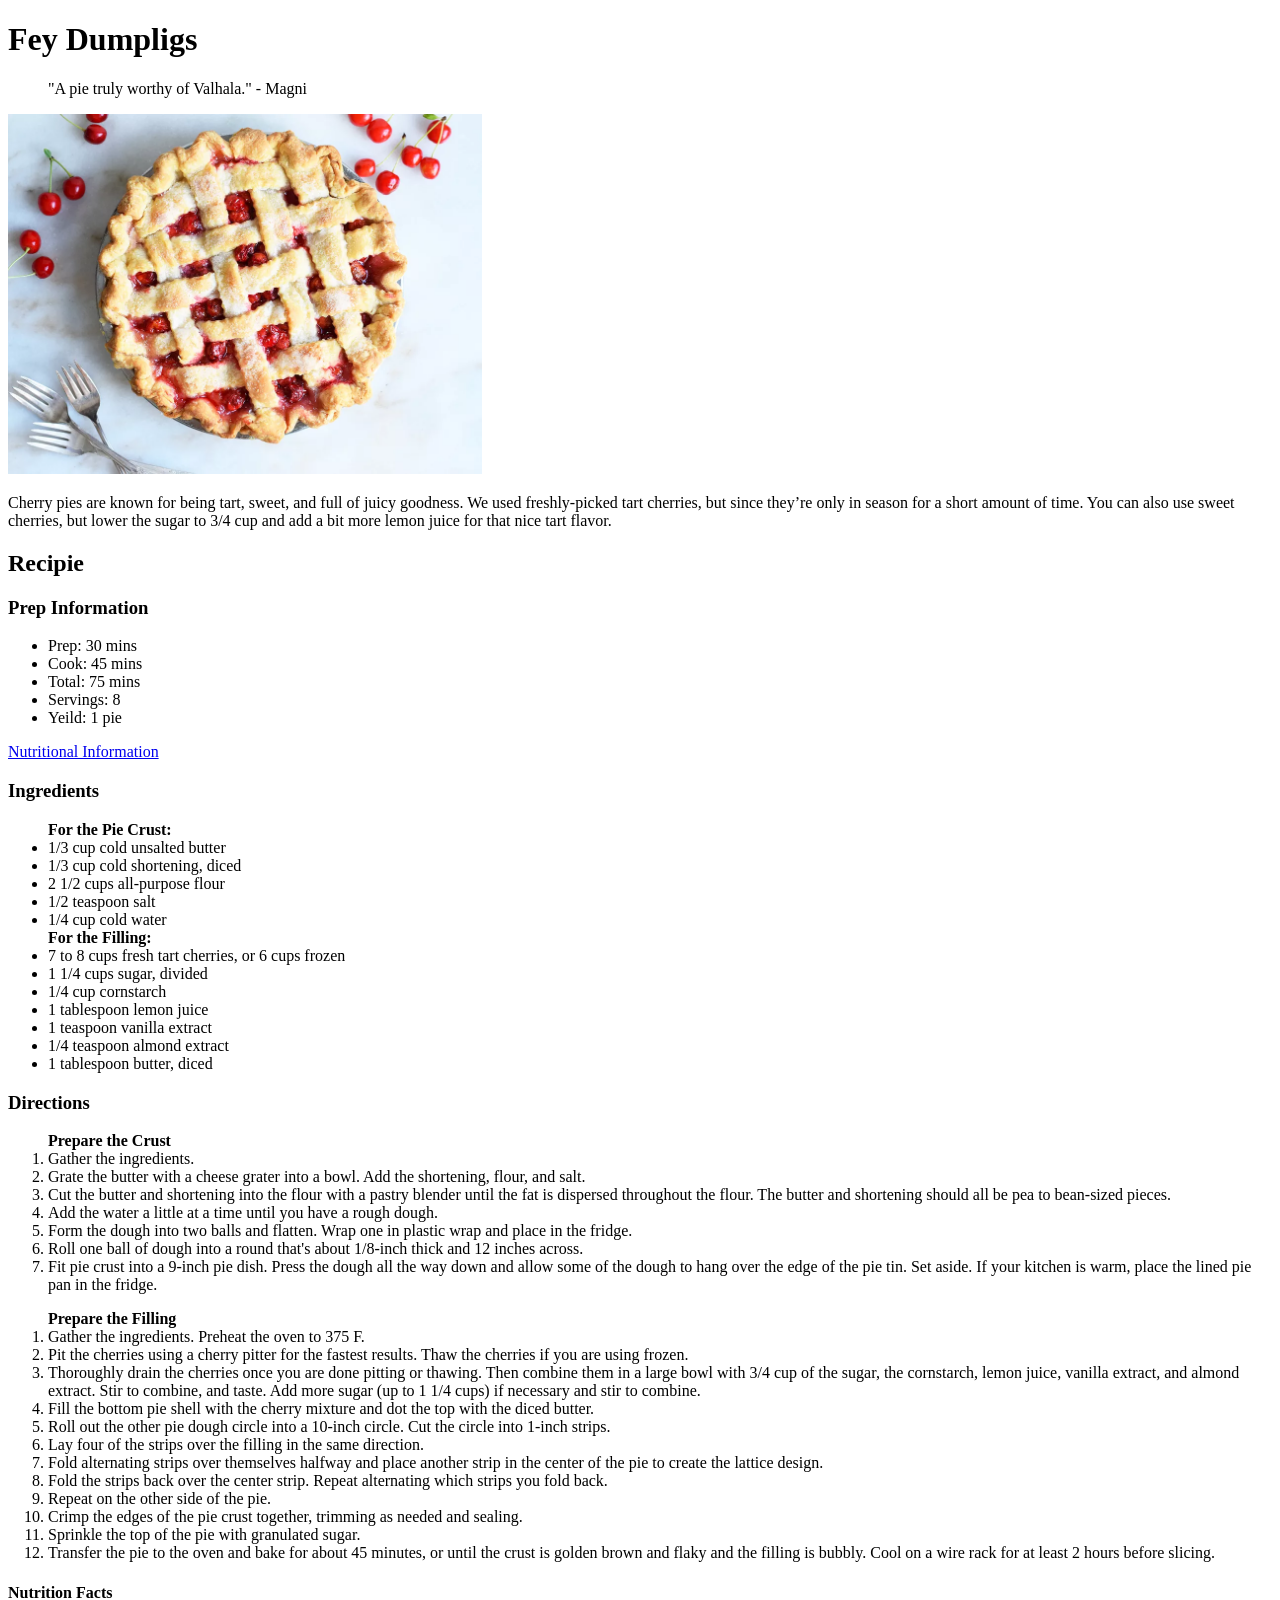
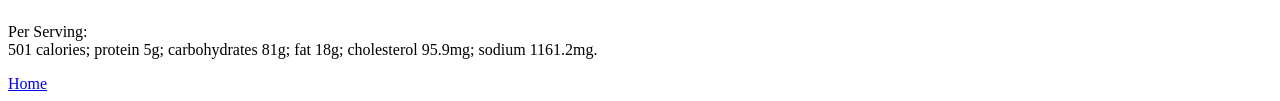
==== pages/magni-pie.html @ adc951f7 "added pages and index and assets" ====
<!DOCTYPE html>
<html lang="en">
  <head>
    <meta charset="UTF-8" />
    <meta http-equiv="X-UA-Compatible" content="IE=edge" />
    <meta name="viewport" content="width=device-width, initial-scale=1.0" />
    <title>Magni Pie</title>
  </head>
  <body id="top">
    <h1>Fey Dumpligs</h1>
    <blockquote>"A pie truly worthy of Valhala." - Magni</blockquote>
    <img
      src="../images/magni-pie.webp"
      alt="Magni Pie"
      style="max-height: 40vh"
    />
    <p>
      Cherry pies are known for being tart, sweet, and full of juicy goodness.
      We used freshly-picked tart cherries, but since they’re only in season for
      a short amount of time. You can also use sweet cherries, but lower the
      sugar to 3/4 cup and add a bit more lemon juice for that nice tart flavor.
    </p>
    <h2>Recipie</h2>
    <h3>Prep Information</h3>
    <ul>
      <li>Prep: 30 mins</li>
      <li>Cook: 45 mins</li>
      <li>Total: 75 mins</li>
      <li>Servings: 8</li>
      <li>Yeild: 1 pie</li>
    </ul>
    <a href="#nutrition">Nutritional Information</a>
    <h3>Ingredients</h3>
    <ul>
      <strong>For the Pie Crust:</strong>
      <li>1/3 cup cold unsalted butter</li>
      <li>1/3 cup cold shortening, diced</li>
      <li>2 1/2 cups all-purpose flour</li>
      <li>1/2 teaspoon salt</li>
      <li>1/4 cup cold water</li>
      <strong>For the Filling:</strong>
      <li>7 to 8 cups fresh tart cherries, or 6 cups frozen</li>
      <li>1 1/4 cups sugar, divided</li>
      <li>1/4 cup cornstarch</li>
      <li>1 tablespoon lemon juice</li>
      <li>1 teaspoon vanilla extract</li>
      <li>1/4 teaspoon almond extract</li>
      <li>1 tablespoon butter, diced</li>
    </ul>
    <h3>Directions</h3>
    <ol>
      <strong>Prepare the Crust</strong>
      <li>Gather the ingredients.</li>
      <li>
        Grate the butter with a cheese grater into a bowl. Add the shortening,
        flour, and salt.
      </li>
      <li>
        Cut the butter and shortening into the flour with a pastry blender until
        the fat is dispersed throughout the flour. The butter and shortening
        should all be pea to bean-sized pieces.
      </li>
      <li>Add the water a little at a time until you have a rough dough.</li>
      <li>
        Form the dough into two balls and flatten. Wrap one in plastic wrap and
        place in the fridge.
      </li>
      <li>
        Roll one ball of dough into a round that's about 1/8-inch thick and 12
        inches across.
      </li>
      <li>
        Fit pie crust into a 9-inch pie dish. Press the dough all the way down
        and allow some of the dough to hang over the edge of the pie tin. Set
        aside. If your kitchen is warm, place the lined pie pan in the fridge.
      </li>
    </ol>
    <ol>
      <strong>Prepare the Filling</strong>
      <li>Gather the ingredients. Preheat the oven to 375 F.</li>
      <li>
        Pit the cherries using a cherry pitter for the fastest results. Thaw the
        cherries if you are using frozen.
      </li>
      <li>
        Thoroughly drain the cherries once you are done pitting or thawing. Then
        combine them in a large bowl with 3/4 cup of the sugar, the cornstarch,
        lemon juice, vanilla extract, and almond extract. Stir to combine, and
        taste. Add more sugar (up to 1 1/4 cups) if necessary and stir to
        combine.
      </li>
      <li>
        Fill the bottom pie shell with the cherry mixture and dot the top with
        the diced butter.
      </li>
      <li>
        Roll out the other pie dough circle into a 10-inch circle. Cut the
        circle into 1-inch strips.
      </li>
      <li>Lay four of the strips over the filling in the same direction.</li>
      <li>
        Fold alternating strips over themselves halfway and place another strip
        in the center of the pie to create the lattice design.
      </li>
      <li>
        Fold the strips back over the center strip. Repeat alternating which
        strips you fold back.
      </li>
      <li>Repeat on the other side of the pie.</li>
      <li>
        Crimp the edges of the pie crust together, trimming as needed and
        sealing.
      </li>
      <li>Sprinkle the top of the pie with granulated sugar.</li>
      <li>
        Transfer the pie to the oven and bake for about 45 minutes, or until the
        crust is golden brown and flaky and the filling is bubbly. Cool on a
        wire rack for at least 2 hours before slicing.
      </li>
    </ol>
    <h4>Nutrition Facts</h4>
    <p id="nutrition">
      Per Serving: <br />
      501 calories; protein 5g; carbohydrates 81g; fat 18g; cholesterol 95.9mg;
      sodium 1161.2mg.
    </p>
    <a href="../index.html">Home</a>
    <a href=""></a>
  </body>
</html>
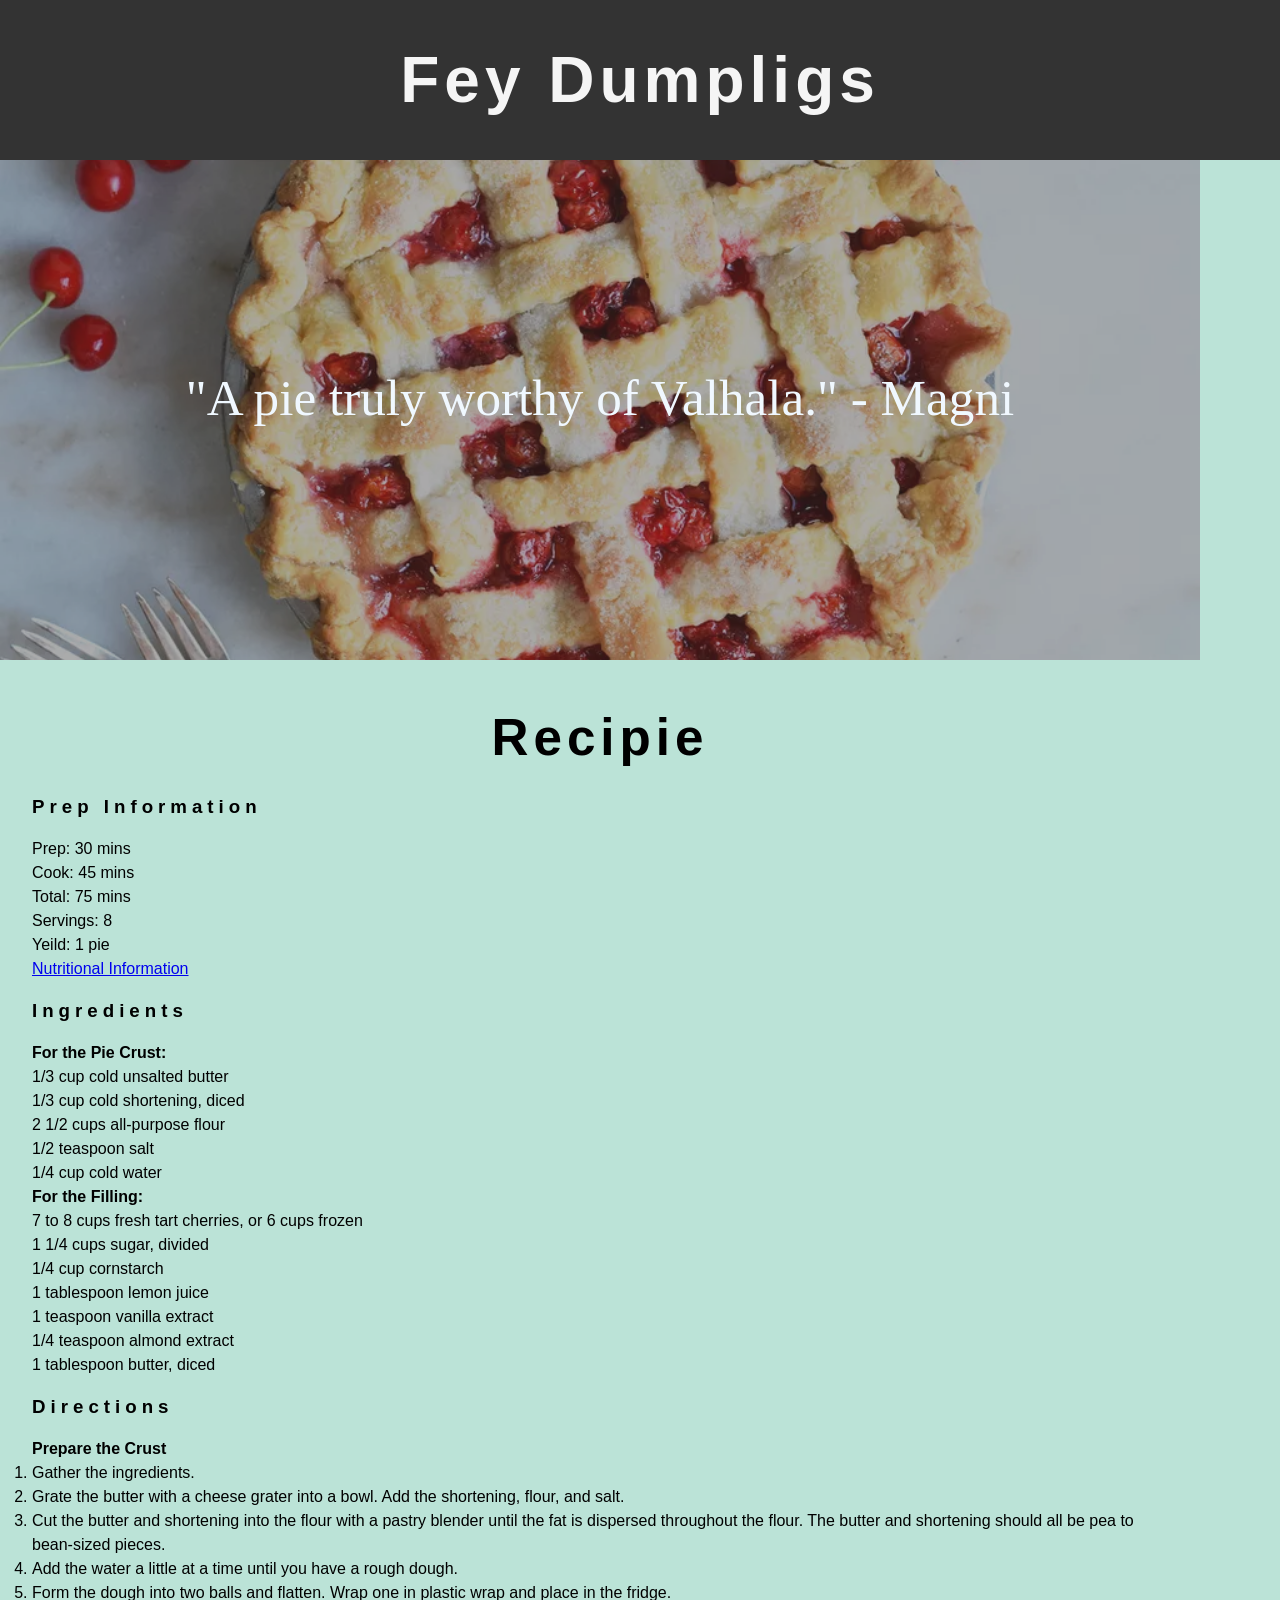
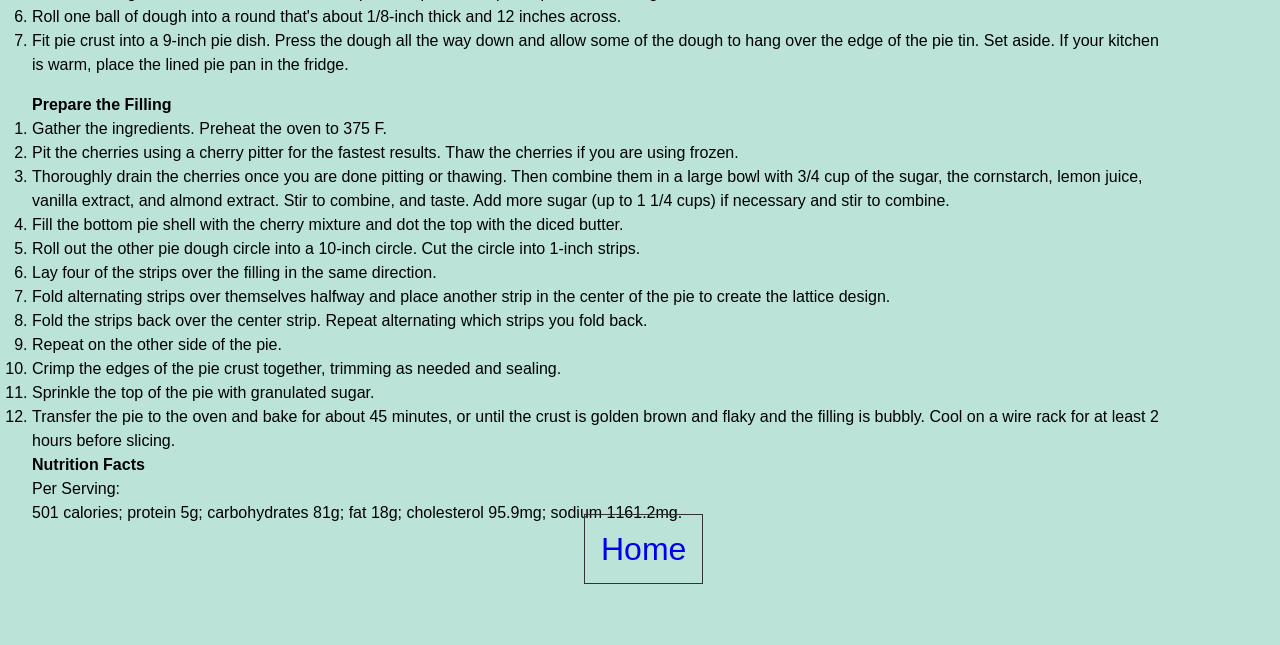
==== commit 46cba7bb: "restyled new recipies" ====
--- a/pages/magni-pie.html
+++ b/pages/magni-pie.html
@@ -4,127 +4,140 @@
     <meta charset="UTF-8" />
     <meta http-equiv="X-UA-Compatible" content="IE=edge" />
     <meta name="viewport" content="width=device-width, initial-scale=1.0" />
+    <link rel="stylesheet" href="../styles.css" />
     <title>Magni Pie</title>
   </head>
-  <body id="top">
-    <h1>Fey Dumpligs</h1>
-    <blockquote>"A pie truly worthy of Valhala." - Magni</blockquote>
-    <img
-      src="../images/magni-pie.webp"
-      alt="Magni Pie"
-      style="max-height: 40vh"
-    />
-    <p>
-      Cherry pies are known for being tart, sweet, and full of juicy goodness.
-      We used freshly-picked tart cherries, but since they’re only in season for
-      a short amount of time. You can also use sweet cherries, but lower the
-      sugar to 3/4 cup and add a bit more lemon juice for that nice tart flavor.
-    </p>
-    <h2>Recipie</h2>
-    <h3>Prep Information</h3>
-    <ul>
-      <li>Prep: 30 mins</li>
-      <li>Cook: 45 mins</li>
-      <li>Total: 75 mins</li>
-      <li>Servings: 8</li>
-      <li>Yeild: 1 pie</li>
-    </ul>
-    <a href="#nutrition">Nutritional Information</a>
-    <h3>Ingredients</h3>
-    <ul>
-      <strong>For the Pie Crust:</strong>
-      <li>1/3 cup cold unsalted butter</li>
-      <li>1/3 cup cold shortening, diced</li>
-      <li>2 1/2 cups all-purpose flour</li>
-      <li>1/2 teaspoon salt</li>
-      <li>1/4 cup cold water</li>
-      <strong>For the Filling:</strong>
-      <li>7 to 8 cups fresh tart cherries, or 6 cups frozen</li>
-      <li>1 1/4 cups sugar, divided</li>
-      <li>1/4 cup cornstarch</li>
-      <li>1 tablespoon lemon juice</li>
-      <li>1 teaspoon vanilla extract</li>
-      <li>1/4 teaspoon almond extract</li>
-      <li>1 tablespoon butter, diced</li>
-    </ul>
-    <h3>Directions</h3>
-    <ol>
-      <strong>Prepare the Crust</strong>
-      <li>Gather the ingredients.</li>
-      <li>
-        Grate the butter with a cheese grater into a bowl. Add the shortening,
-        flour, and salt.
-      </li>
-      <li>
-        Cut the butter and shortening into the flour with a pastry blender until
-        the fat is dispersed throughout the flour. The butter and shortening
-        should all be pea to bean-sized pieces.
-      </li>
-      <li>Add the water a little at a time until you have a rough dough.</li>
-      <li>
-        Form the dough into two balls and flatten. Wrap one in plastic wrap and
-        place in the fridge.
-      </li>
-      <li>
-        Roll one ball of dough into a round that's about 1/8-inch thick and 12
-        inches across.
-      </li>
-      <li>
-        Fit pie crust into a 9-inch pie dish. Press the dough all the way down
-        and allow some of the dough to hang over the edge of the pie tin. Set
-        aside. If your kitchen is warm, place the lined pie pan in the fridge.
-      </li>
-    </ol>
-    <ol>
-      <strong>Prepare the Filling</strong>
-      <li>Gather the ingredients. Preheat the oven to 375 F.</li>
-      <li>
-        Pit the cherries using a cherry pitter for the fastest results. Thaw the
-        cherries if you are using frozen.
-      </li>
-      <li>
-        Thoroughly drain the cherries once you are done pitting or thawing. Then
-        combine them in a large bowl with 3/4 cup of the sugar, the cornstarch,
-        lemon juice, vanilla extract, and almond extract. Stir to combine, and
-        taste. Add more sugar (up to 1 1/4 cups) if necessary and stir to
-        combine.
-      </li>
-      <li>
-        Fill the bottom pie shell with the cherry mixture and dot the top with
-        the diced butter.
-      </li>
-      <li>
-        Roll out the other pie dough circle into a 10-inch circle. Cut the
-        circle into 1-inch strips.
-      </li>
-      <li>Lay four of the strips over the filling in the same direction.</li>
-      <li>
-        Fold alternating strips over themselves halfway and place another strip
-        in the center of the pie to create the lattice design.
-      </li>
-      <li>
-        Fold the strips back over the center strip. Repeat alternating which
-        strips you fold back.
-      </li>
-      <li>Repeat on the other side of the pie.</li>
-      <li>
-        Crimp the edges of the pie crust together, trimming as needed and
-        sealing.
-      </li>
-      <li>Sprinkle the top of the pie with granulated sugar.</li>
-      <li>
-        Transfer the pie to the oven and bake for about 45 minutes, or until the
-        crust is golden brown and flaky and the filling is bubbly. Cool on a
-        wire rack for at least 2 hours before slicing.
-      </li>
-    </ol>
-    <h4>Nutrition Facts</h4>
-    <p id="nutrition">
-      Per Serving: <br />
-      501 calories; protein 5g; carbohydrates 81g; fat 18g; cholesterol 95.9mg;
-      sodium 1161.2mg.
-    </p>
-    <a href="../index.html">Home</a>
-    <a href=""></a>
+  <body>
+    <div class="conatiner container--page">
+      <header class="header header--page">
+        <h1 class="heading heading--page">Fey Dumpligs</h1>
+      </header>
+      <div class="container container--hero">
+        <div class="wrapper--hero hero hero--pie">
+          <blockquote class="quote quote--hero">
+            "A pie truly worthy of Valhala." - Magni
+          </blockquote>
+        </div>
+      </div>
+      <!-- <p>
+        Cherry pies are known for being tart, sweet, and full of juicy goodness.
+        We used freshly-picked tart cherries, but since they’re only in season
+        for a short amount of time. You can also use sweet cherries, but lower
+        the sugar to 3/4 cup and add a bit more lemon juice for that nice tart
+        flavor.
+      </p> -->
+      <div class="container container--recipie">
+        <h2 class="heading heading--recipie">Recipie</h2>
+        <h3 class="heading heading--prep">Prep Information</h3>
+        <ul class="container container--prep">
+          <li>Prep: 30 mins</li>
+          <li>Cook: 45 mins</li>
+          <li>Total: 75 mins</li>
+          <li>Servings: 8</li>
+          <li>Yeild: 1 pie</li>
+          <a href="#nutrition">Nutritional Information</a>
+        </ul>
+        <h3 class="heading heading--prep">Ingredients</h3>
+        <ul class="container container--ingredients">
+          <strong>For the Pie Crust:</strong>
+          <li>1/3 cup cold unsalted butter</li>
+          <li>1/3 cup cold shortening, diced</li>
+          <li>2 1/2 cups all-purpose flour</li>
+          <li>1/2 teaspoon salt</li>
+          <li>1/4 cup cold water</li>
+          <strong>For the Filling:</strong>
+          <li>7 to 8 cups fresh tart cherries, or 6 cups frozen</li>
+          <li>1 1/4 cups sugar, divided</li>
+          <li>1/4 cup cornstarch</li>
+          <li>1 tablespoon lemon juice</li>
+          <li>1 teaspoon vanilla extract</li>
+          <li>1/4 teaspoon almond extract</li>
+          <li>1 tablespoon butter, diced</li>
+        </ul>
+        <h3 class="heading heading--prep">Directions</h3>
+        <ol class="container container--directions">
+          <strong>Prepare the Crust</strong>
+          <li>Gather the ingredients.</li>
+          <li>
+            Grate the butter with a cheese grater into a bowl. Add the
+            shortening, flour, and salt.
+          </li>
+          <li>
+            Cut the butter and shortening into the flour with a pastry blender
+            until the fat is dispersed throughout the flour. The butter and
+            shortening should all be pea to bean-sized pieces.
+          </li>
+          <li>
+            Add the water a little at a time until you have a rough dough.
+          </li>
+          <li>
+            Form the dough into two balls and flatten. Wrap one in plastic wrap
+            and place in the fridge.
+          </li>
+          <li>
+            Roll one ball of dough into a round that's about 1/8-inch thick and
+            12 inches across.
+          </li>
+          <li>
+            Fit pie crust into a 9-inch pie dish. Press the dough all the way
+            down and allow some of the dough to hang over the edge of the pie
+            tin. Set aside. If your kitchen is warm, place the lined pie pan in
+            the fridge.
+          </li>
+        </ol>
+        <ol>
+          <strong>Prepare the Filling</strong>
+          <li>Gather the ingredients. Preheat the oven to 375 F.</li>
+          <li>
+            Pit the cherries using a cherry pitter for the fastest results. Thaw
+            the cherries if you are using frozen.
+          </li>
+          <li>
+            Thoroughly drain the cherries once you are done pitting or thawing.
+            Then combine them in a large bowl with 3/4 cup of the sugar, the
+            cornstarch, lemon juice, vanilla extract, and almond extract. Stir
+            to combine, and taste. Add more sugar (up to 1 1/4 cups) if
+            necessary and stir to combine.
+          </li>
+          <li>
+            Fill the bottom pie shell with the cherry mixture and dot the top
+            with the diced butter.
+          </li>
+          <li>
+            Roll out the other pie dough circle into a 10-inch circle. Cut the
+            circle into 1-inch strips.
+          </li>
+          <li>
+            Lay four of the strips over the filling in the same direction.
+          </li>
+          <li>
+            Fold alternating strips over themselves halfway and place another
+            strip in the center of the pie to create the lattice design.
+          </li>
+          <li>
+            Fold the strips back over the center strip. Repeat alternating which
+            strips you fold back.
+          </li>
+          <li>Repeat on the other side of the pie.</li>
+          <li>
+            Crimp the edges of the pie crust together, trimming as needed and
+            sealing.
+          </li>
+          <li>Sprinkle the top of the pie with granulated sugar.</li>
+          <li>
+            Transfer the pie to the oven and bake for about 45 minutes, or until
+            the crust is golden brown and flaky and the filling is bubbly. Cool
+            on a wire rack for at least 2 hours before slicing.
+          </li>
+        </ol>
+        <h4>Nutrition Facts</h4>
+        <p id="nutrition">
+          Per Serving: <br />
+          501 calories; protein 5g; carbohydrates 81g; fat 18g; cholesterol
+          95.9mg; sodium 1161.2mg.
+        </p>
+        <a class="link link--home" href="../index.html">Home</a>
+      </div>
+    </div>
   </body>
 </html>
--- a/styles.css
+++ b/styles.css
@@ -0,0 +1,169 @@
+/* Global Selectors */
+*,
+*::after,
+*::before {
+  margin: 0;
+  padding: 0;
+
+  box-sizing: border-box;
+}
+
+body {
+  width: 100%;
+  min-height: 100vh;
+  background-color: rgba(134, 206, 184, 0.562);
+
+  overflow-x: hidden;
+  
+  font-family: 'Poppins', sans-serif;
+  line-height: 1.5;
+}
+
+img {
+  display: block;
+}
+
+.container {
+  max-width: 1200px;
+}
+
+.container--page {
+  margin: 0 auto;
+  padding-bottom: 2rem;
+}
+
+.container--hero {
+  width: 100%;
+  min-height: 500px;
+}
+
+.container--recipie {
+  padding: 1.5rem 2rem;
+}
+
+.container--recipie,
+.container--prep,
+.container--ingredients,
+.container--directions {
+  margin-bottom: 1rem;
+}
+
+
+.wrapper--hero {
+  width: 100%;
+  min-height: 500px;
+  position: relative;
+}
+
+.hero {
+  background-position: center;
+  background-size: cover;
+}
+
+.hero--main {
+  background-image: url(images/feast.jpg);
+}
+
+.hero--roast {
+  background-image: url(images/stag-roast.jpg);
+}
+
+.hero--stew {
+  background-image: url(images/fey-stew.jpg);
+}
+
+.hero--pie {
+  background-image: url(images/magni-pie.webp);
+}
+
+.hero::after {
+  content: '';
+
+  width: 100%;
+  height: 500px;
+
+  position: absolute;
+  top: 0;
+  left: 0;
+
+  background-color: #33333369;
+
+}
+
+.header--page {
+  padding: 1rem;
+  background-color: #333333;
+  color: whitesmoke;
+}
+
+.heading {
+  display: block;
+  margin: 1rem 0;
+  font-weight: bold;
+  text-align: center;
+  letter-spacing: 5px;
+}
+
+.heading--page {
+  font-size: clamp(2rem, 5vw, 5rem);
+}
+
+.heading--recipie {
+  font-size: clamp(1.5rem, 4vw, 4rem);
+}
+
+.heading--prep {
+  text-align: left;
+}
+
+.heading--hero,
+.quote--hero {
+  width: 100%;
+  position: absolute;
+  top: 40%;
+
+  color: aliceblue;
+  font-family: cursive;
+  font-size: clamp(2.2rem, 4vw, 4rem);
+  text-align: center;
+
+  z-index: 10;
+}
+
+.container--list {
+  padding: 1rem;
+}
+
+.link--home {
+  margin-left: calc(50% - 1rem);
+  padding: 1rem;
+  border: 1px solid #333333;
+
+  font-size: clamp(1rem, 3vw, 2rem);
+  text-decoration: none;
+}
+
+ul {
+  width: 100%;
+}
+
+ul li {
+  width: 100%;
+  list-style: none;
+
+}
+
+ul li a {
+  display: inline-block;
+  width: 100%;
+  height: 5%;
+  margin: 1rem 0;
+  border: 1px solid #333333;
+  border-radius: 10px;
+  background-color: #333333;;
+
+  color: whitesmoke;
+  text-align: center;
+  font-size: clamp(2rem, 5vw, 4rem);
+  text-decoration: none;
+}
